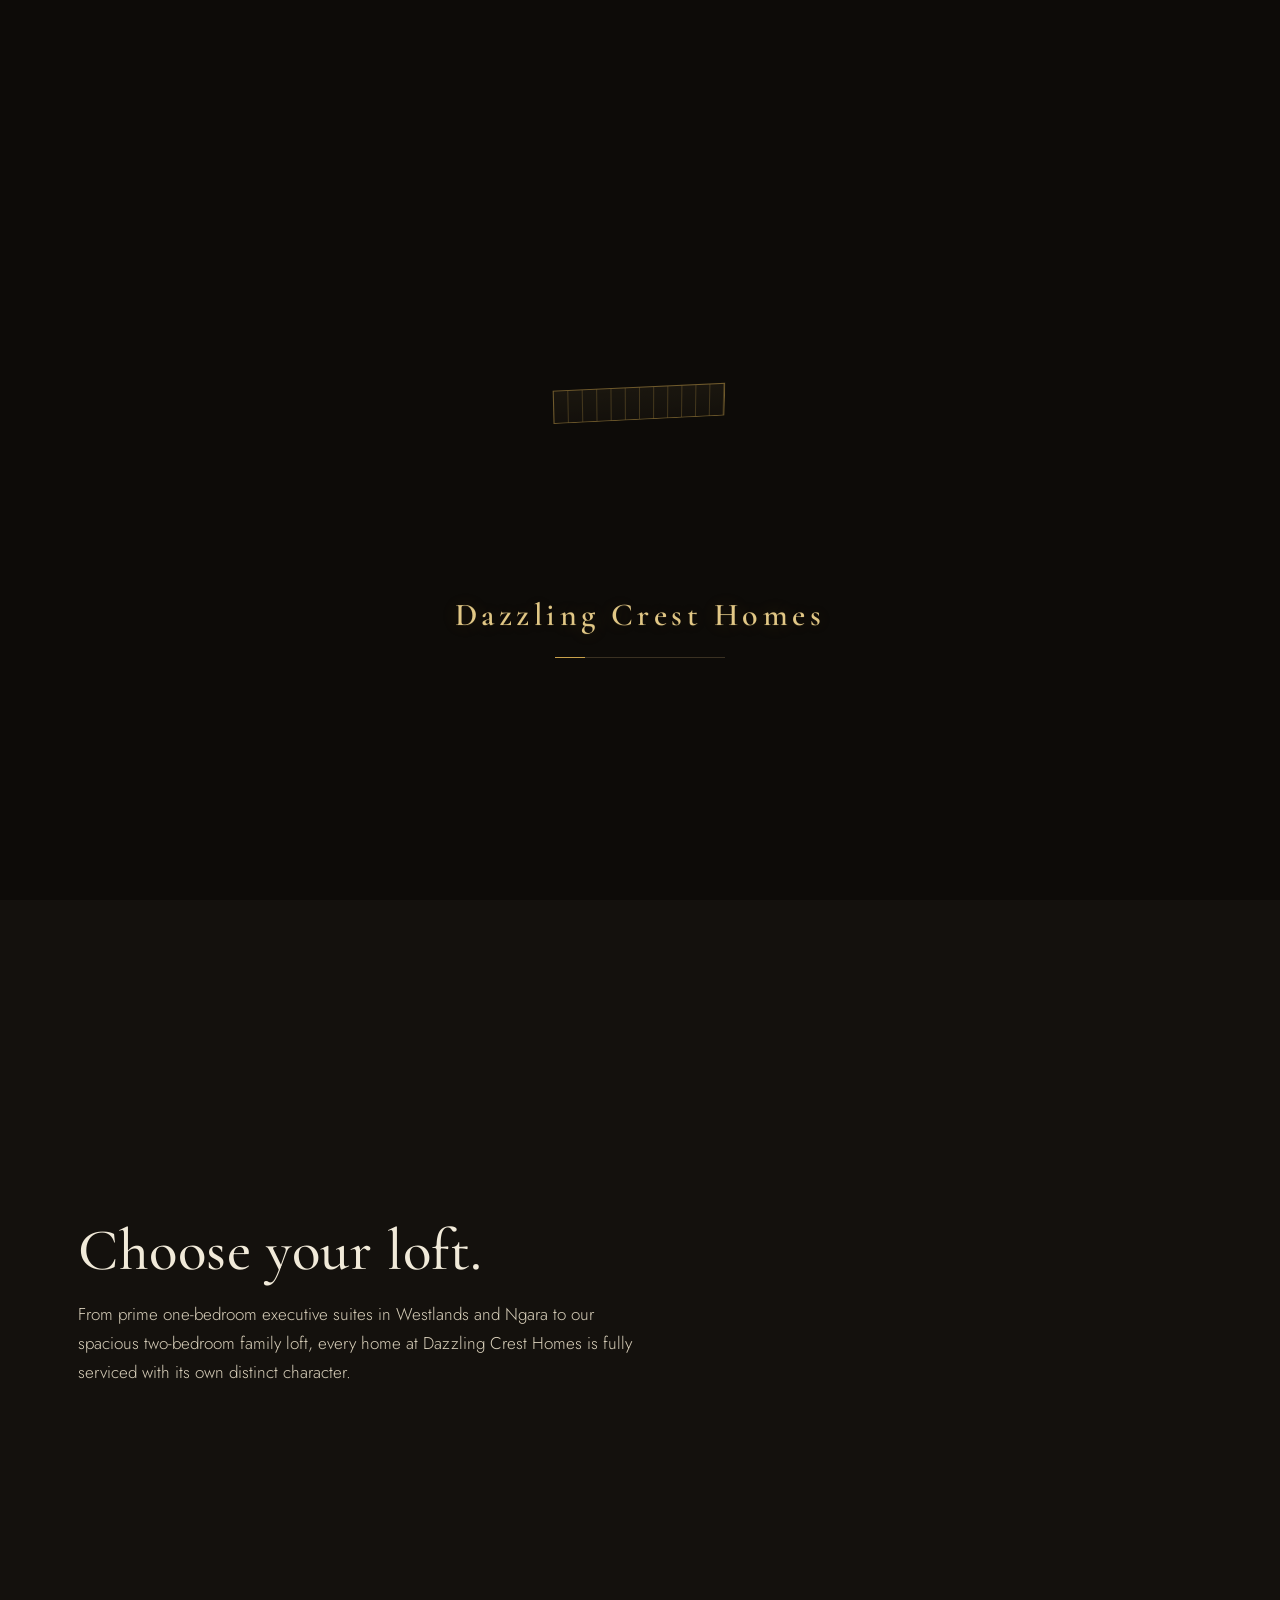
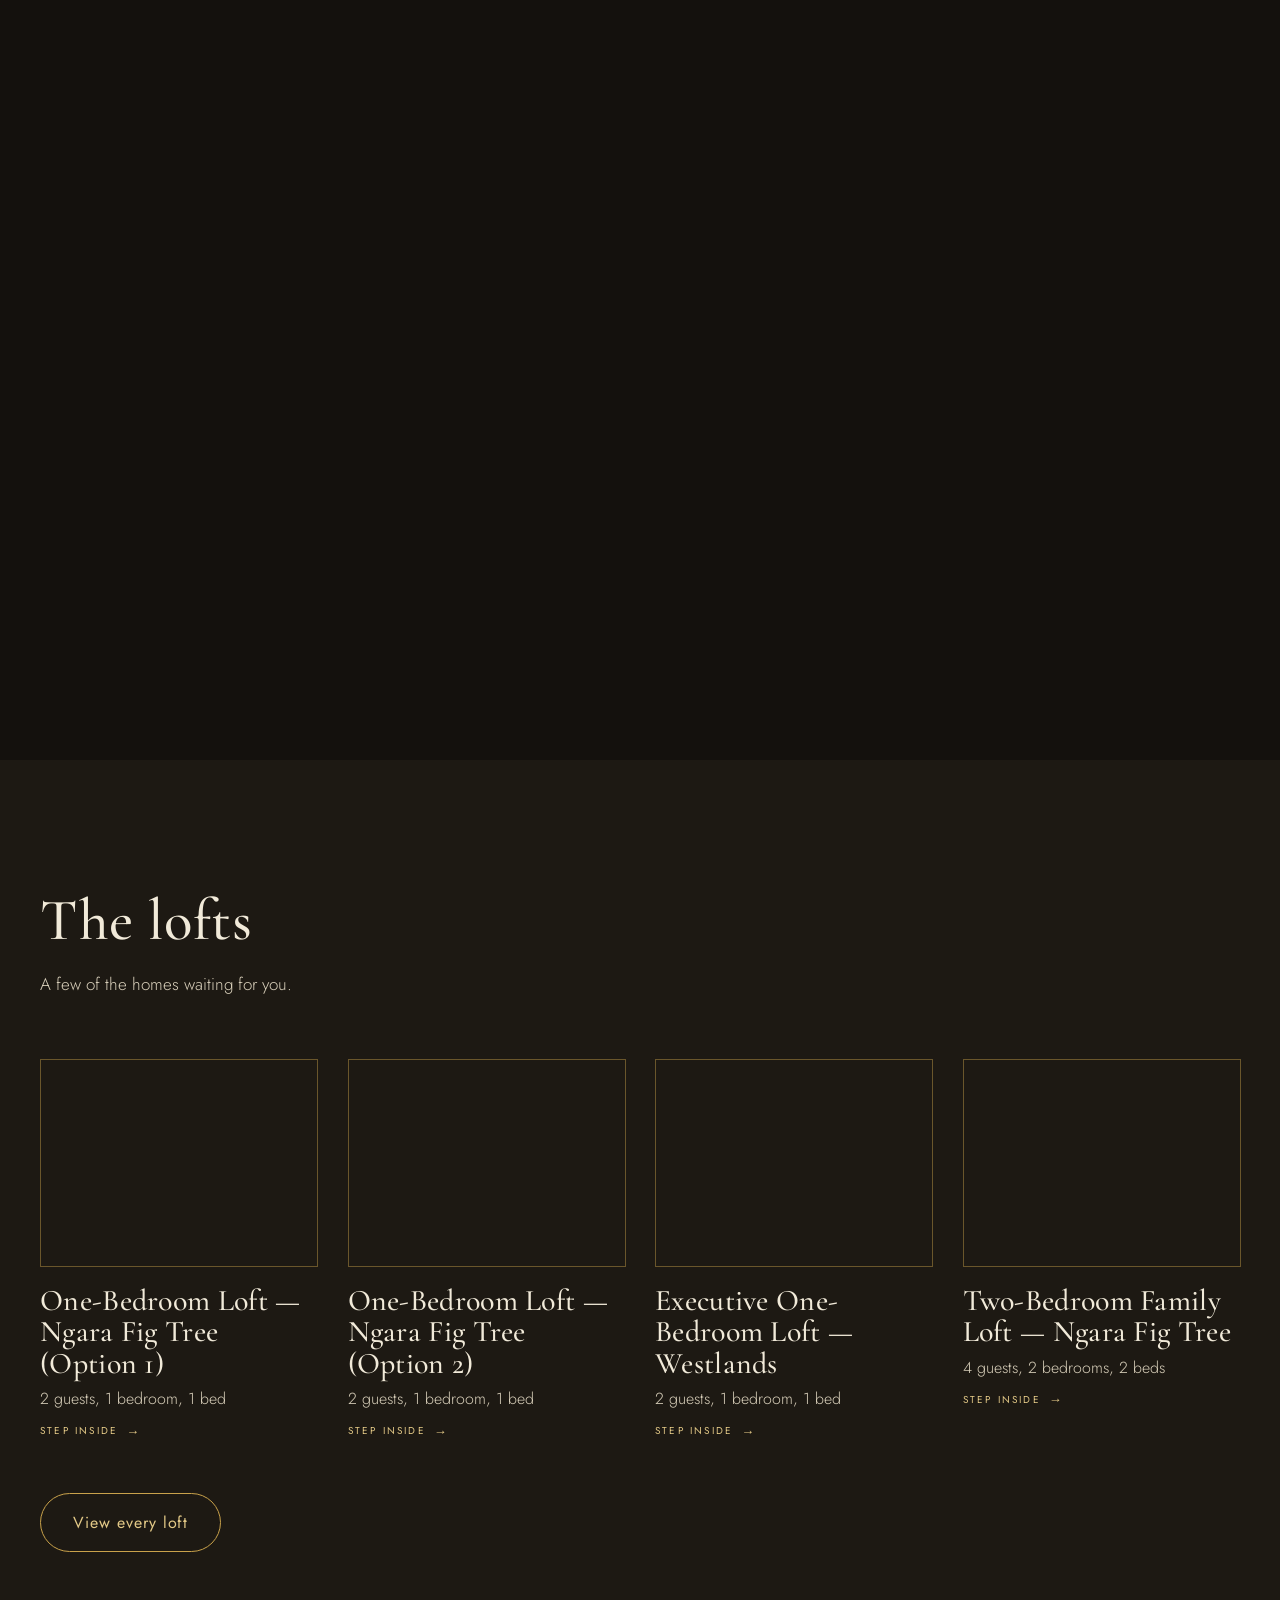
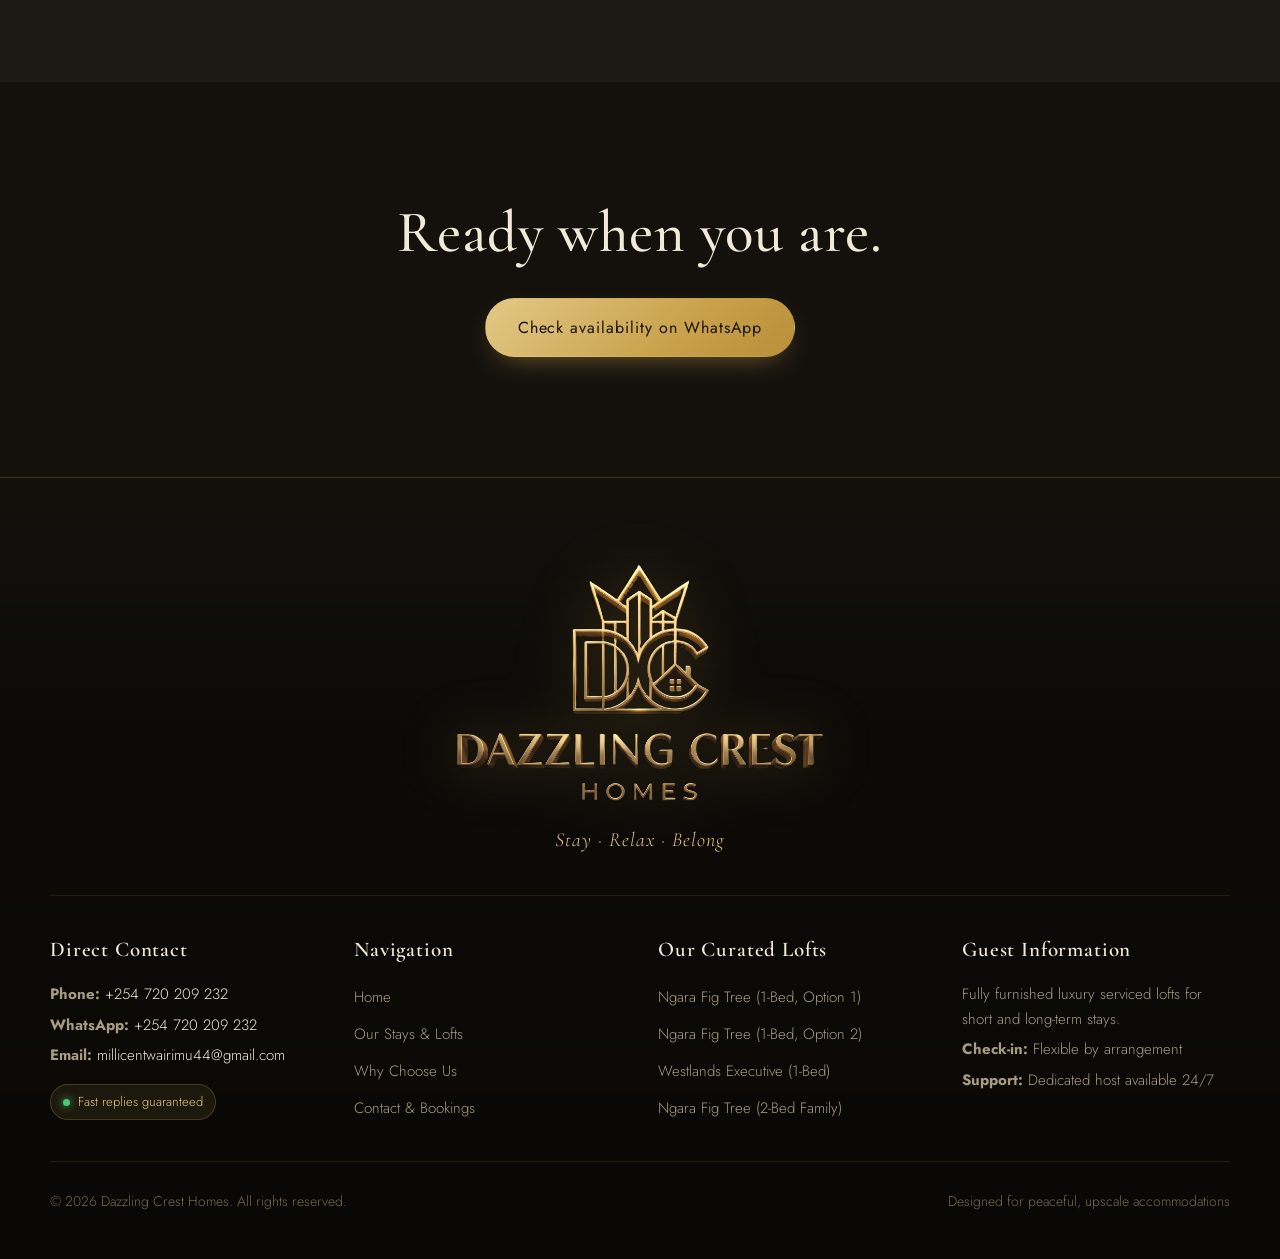
==== index.html @ edb09033 "Adjusting the system with Milly's house pics" ====
<!DOCTYPE html>
<html>

<head>
  <meta charset="UTF-8" />
  <meta http-equiv="refresh" content="0; url=home.html" />
  <title>Dazzling Crest Homes</title>
</head>

<body>
  <p>Redirecting to <a href="home.html">Dazzling Crest Homes</a>…</p>
</body>

</html>
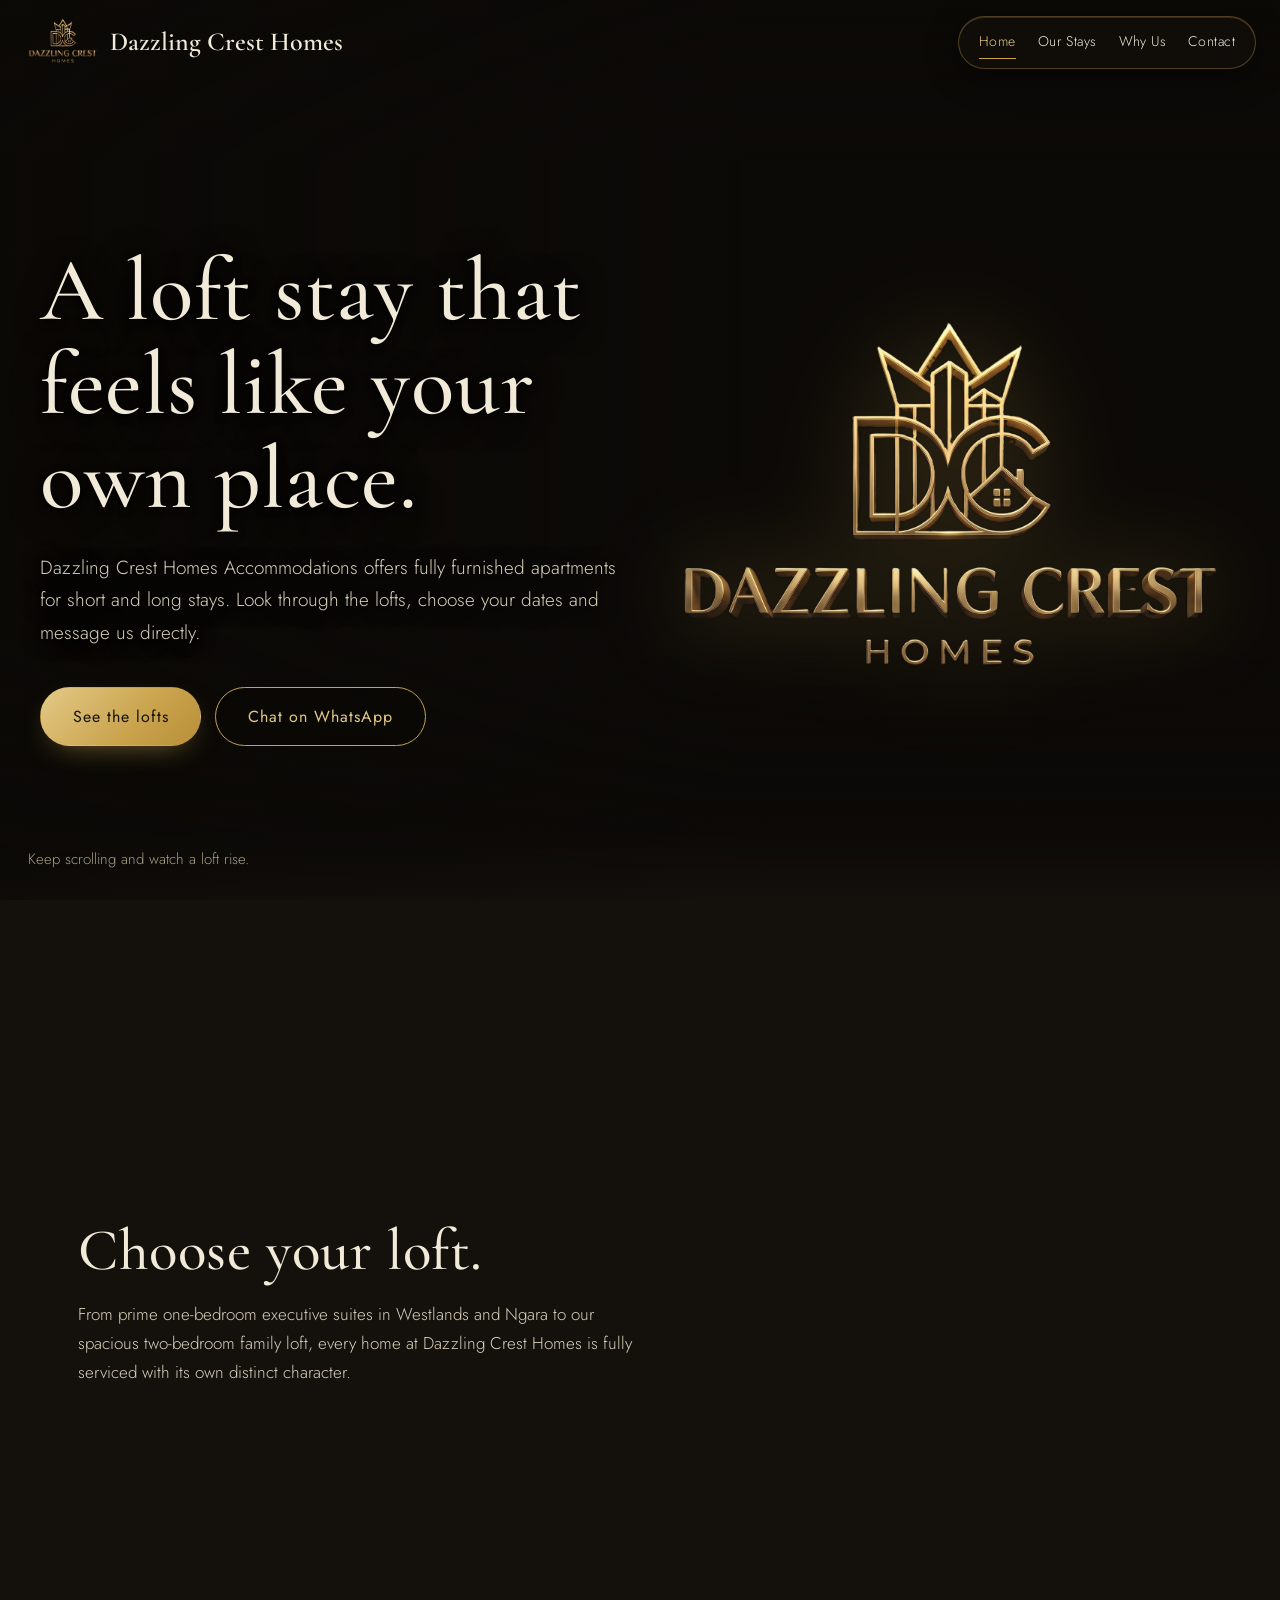
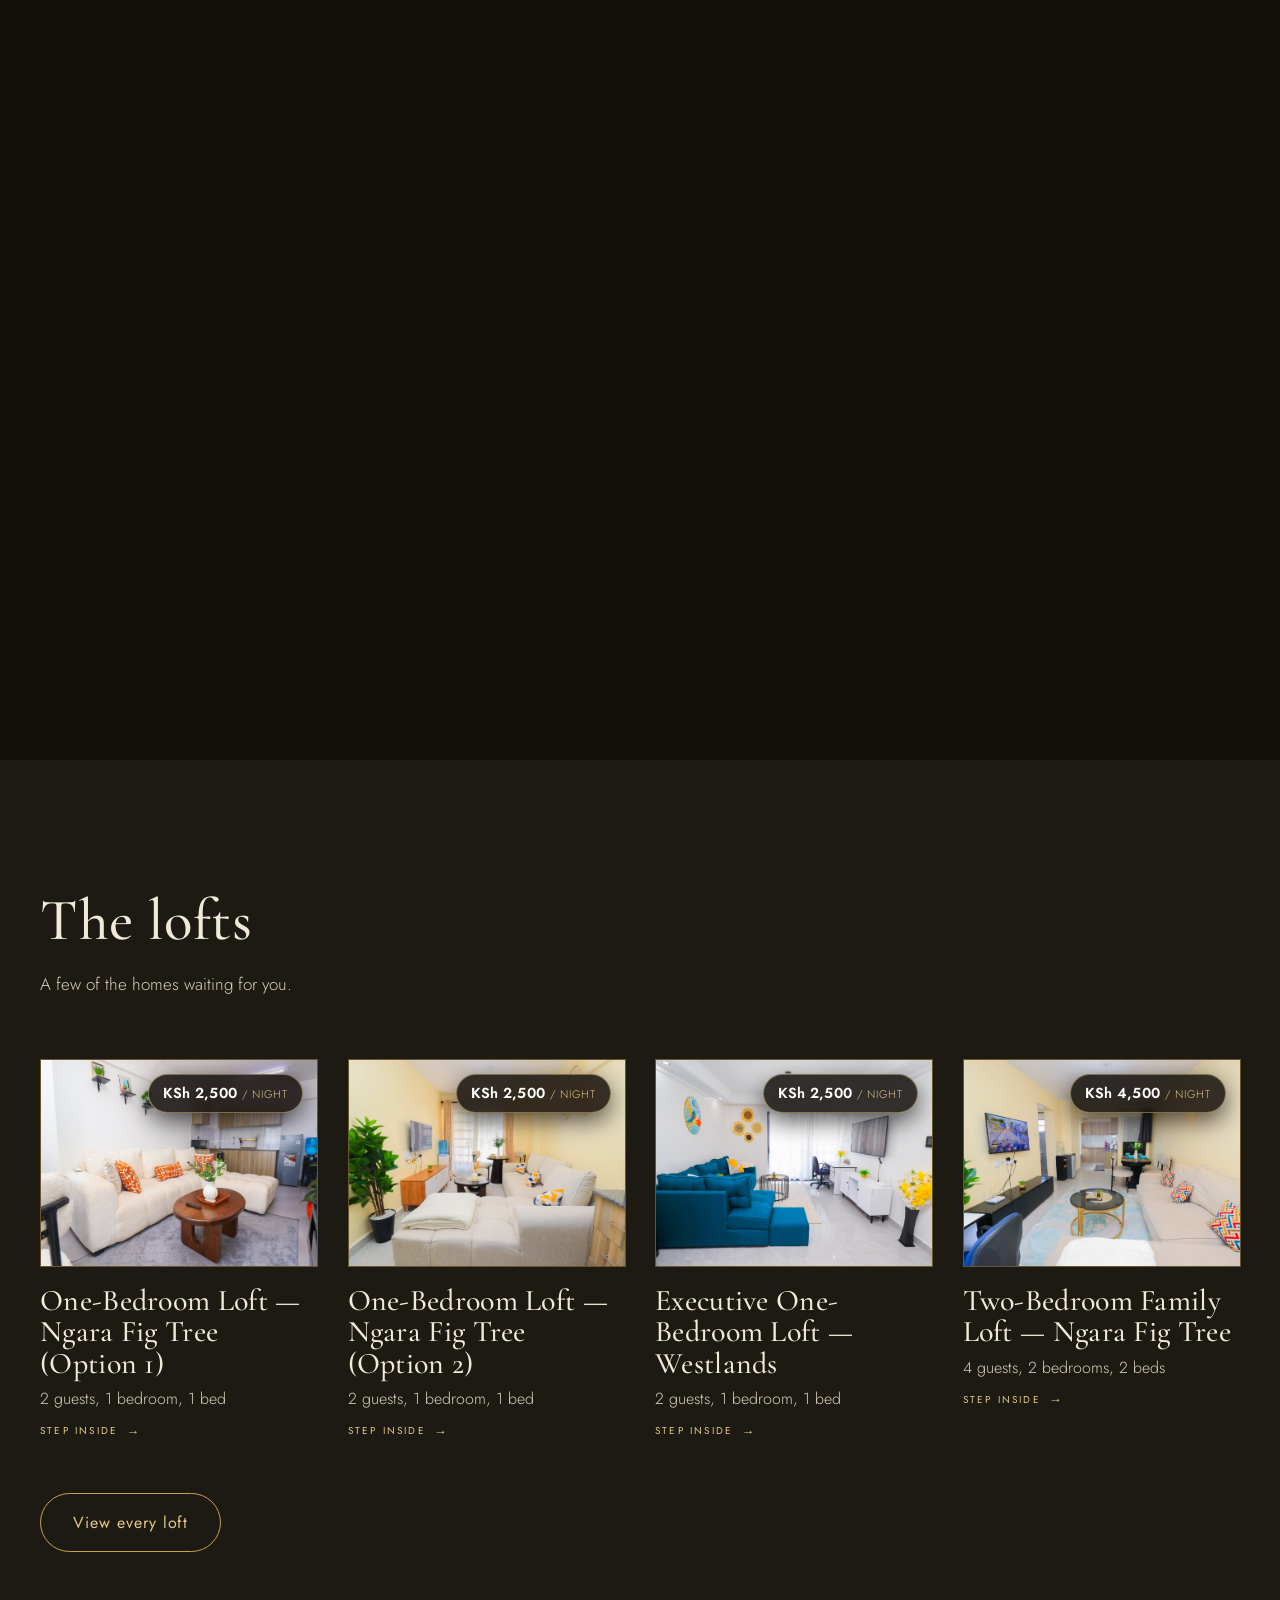
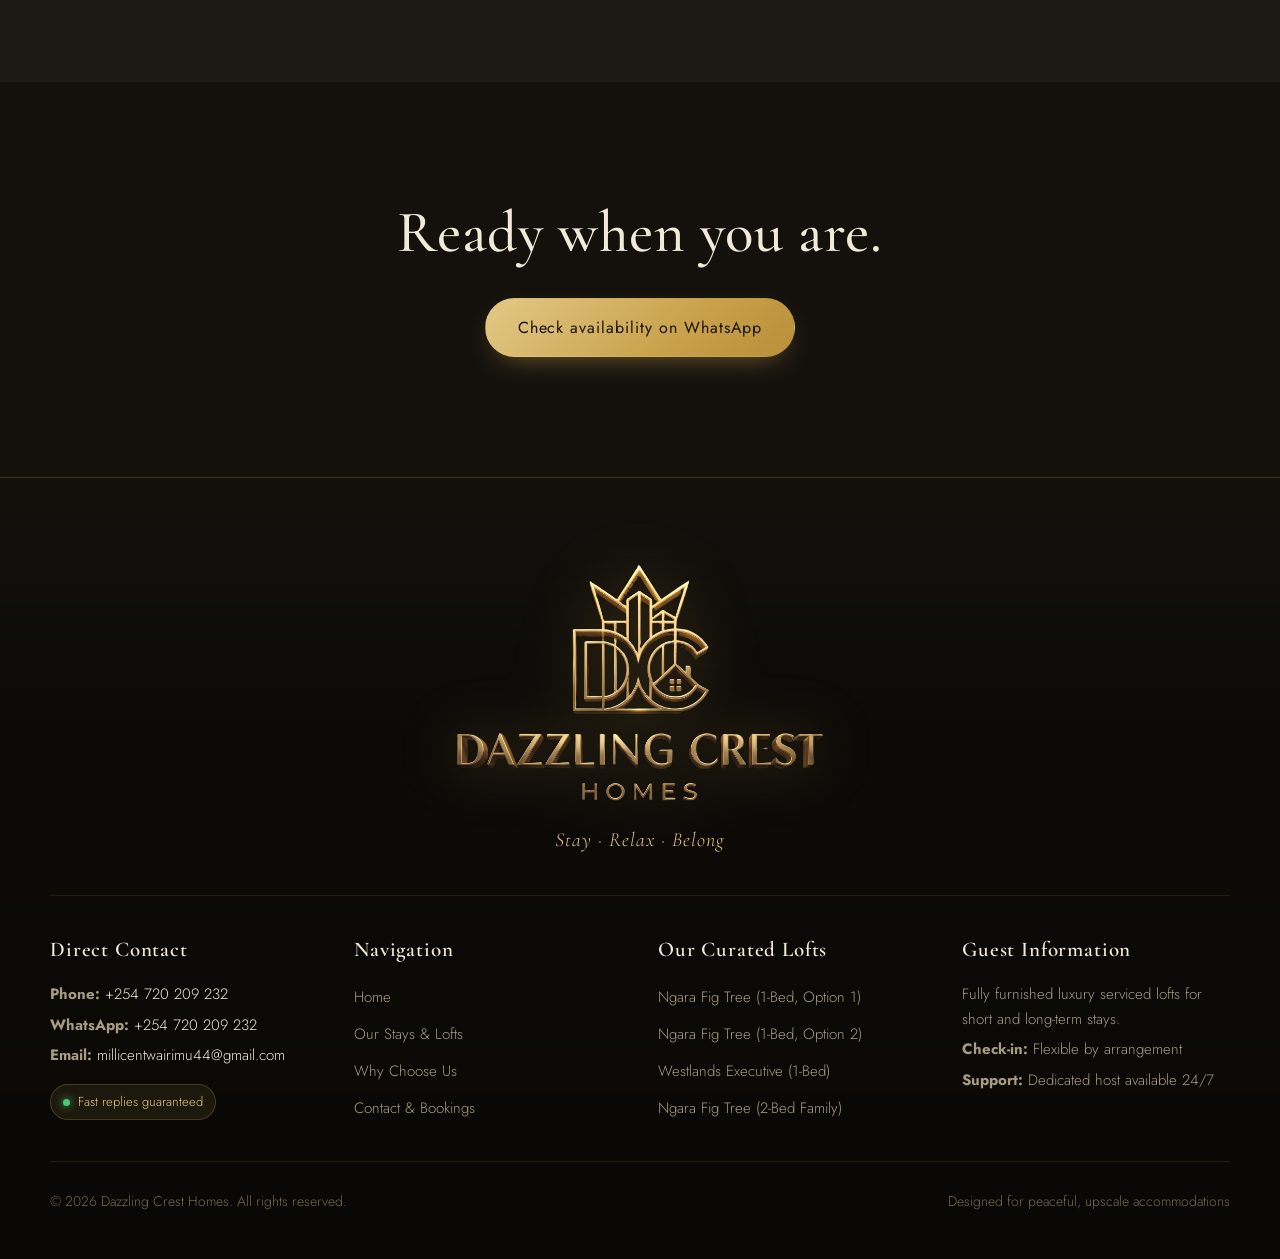
==== commit de69fff9: "Configure nginx to directly serve Dazzling Crest Homes with no-cache headers" ====
--- a/index.html
+++ b/index.html
@@ -1,14 +1,100 @@
 <!DOCTYPE html>
-<html>
+<html lang="en"><head><meta charset="utf-8">
+<meta name="viewport" content="width=device-width, initial-scale=1, viewport-fit=cover">
+<title>Dazzling Crest Homes Accommodations</title>
+<link rel="icon" type="image/x-icon" href="assets/favicon.ico">
+<link rel="apple-touch-icon" href="assets/apple-touch-icon.png">
+<link rel="preload" as="style" href="https://fonts.googleapis.com/css2?family=Cormorant+Garamond:ital,wght@0,500;0,600;1,500&family=Jost:wght@300;400;500&display=swap" onload="this.onload=null;this.rel='stylesheet'"><noscript><link rel="stylesheet" href="https://fonts.googleapis.com/css2?family=Cormorant+Garamond:ital,wght@0,500;0,600;1,500&family=Jost:wght@300;400;500&display=swap"></noscript>
+<link rel="stylesheet" href="css/style.css">
+</head><body data-page="home">
 
-<head>
-  <meta charset="UTF-8" />
-  <meta http-equiv="refresh" content="0; url=home.html" />
-  <title>Dazzling Crest Homes</title>
-</head>
+<div id="ld" class="on" aria-hidden="true"><div class="sc" id="lt"></div><div class="ld-name">Dazzling Crest Homes</div><div class="bar"><i></i></div></div>
 
-<body>
-  <p>Redirecting to <a href="home.html">Dazzling Crest Homes</a>…</p>
-</body>
+<header><a href="home.html" class="brand"><img data-e src="assets/emblem.png" alt="Dazzling Crest Homes logo"><span>Dazzling Crest Homes</span></a>
+<nav><a href="home.html" data-p="home">Home</a><a href="stays.html" data-p="stays">Our Stays</a><a href="why-us.html" data-p="why-us">Why Us</a><a href="contact.html" data-p="contact">Contact</a></nav></header>
 
-</html>+<main>
+<section class="page" id="pg-home">
+ <div class="hero-sec">
+  <div class="hero-video" aria-hidden="true">
+   <video id="bgv" autoplay muted loop playsinline preload="auto" disablepictureinpicture tabindex="-1">
+    <source src="assets/website_landscape_1080p.mp4" type="video/mp4">
+   </video>
+   <span class="hv-veil"></span><span class="hv-grain"></span>
+  </div>
+  <div class="hero wrap">
+   <div><h1>A loft stay that feels like your own place.</h1>
+   <p>Dazzling Crest Homes Accommodations offers fully furnished apartments for short and long stays. Look through the lofts, choose your dates and message us directly.</p>
+   <a class="bt fill" href="stays.html">See the lofts</a><a class="bt" data-wa="Hello Dazzling Crest Homes, I’d like to know more about your apartments." target="_blank" rel="noopener">Chat on WhatsApp</a></div>
+   <div class="emb" data-t><img data-e src="assets/emblem-gold.png" alt="Dazzling Crest Homes emblem"></div>
+   <span class="hint">Keep scrolling and watch a loft rise.</span>
+  </div>
+ </div>
+ <div class="story" id="story"><div class="stick"><div class="caps">
+  <div class="cp on"><h2>Choose your loft.</h2><p>From prime one-bedroom executive suites in Westlands and Ngara to our spacious two-bedroom family loft, every home at Dazzling Crest Homes is fully serviced with its own distinct character.</p></div>
+  <div class="cp"><h2>We get it ready.</h2><p>Fresh linen, a clean kitchen and everything checked before you arrive, so you walk straight in and relax.</p></div>
+  <div class="cp"><h2>You settle in.</h2><p>Need anything during your stay? Message us on WhatsApp and a real person replies.</p></div>
+ </div><div class="sc" id="hs"></div></div></div>
+ <div class="sec alt"><div class="wrap"><div class="head"><h2>The lofts</h2><p>A few of the homes waiting for you.</p></div><div class="trio" id="feat"></div>
+ <p style="margin-top:50px"><a class="bt" href="stays.html">View every loft</a></p></div></div>
+ <div class="band"><h2>Ready when you are.</h2><a class="bt fill" data-wa="Hello Dazzling Crest Homes, I’d like to check availability." target="_blank" rel="noopener">Check availability on WhatsApp</a></div>
+</section>
+
+</main>
+
+<footer>
+  <div class="footer-wrap">
+    <div class="footer-brand">
+      <a href="home.html" aria-label="Dazzling Crest Homes">
+        <img data-w src="assets/wordmark.png" alt="Dazzling Crest Homes Accommodations">
+      </a>
+      <span class="footer-tagline">Stay · Relax · Belong</span>
+    </div>
+
+    <div class="footer-grid">
+      <div class="footer-col">
+        <h4>Direct Contact</h4>
+        <p><strong>Phone:</strong> <a href="tel:+254720209232">+254 720 209 232</a></p>
+        <p><strong>WhatsApp:</strong> <a href="https://wa.me/254720209232" target="_blank" rel="noopener">+254 720 209 232</a></p>
+        <p><strong>Email:</strong> <a href="mailto:millicentwairimu44@gmail.com">millicentwairimu44@gmail.com</a></p>
+        <span class="footer-badge"><i></i> Fast replies guaranteed</span>
+      </div>
+
+      <div class="footer-col">
+        <h4>Navigation</h4>
+        <ul class="footer-links">
+          <li><a href="home.html">Home</a></li>
+          <li><a href="stays.html">Our Stays &amp; Lofts</a></li>
+          <li><a href="why-us.html">Why Choose Us</a></li>
+          <li><a href="contact.html">Contact &amp; Bookings</a></li>
+        </ul>
+      </div>
+
+      <div class="footer-col">
+        <h4>Our Curated Lofts</h4>
+        <ul class="footer-links">
+          <li><a href="loft.html?p=ngara-1">Ngara Fig Tree (1-Bed, Option 1)</a></li>
+          <li><a href="loft.html?p=ngara-2">Ngara Fig Tree (1-Bed, Option 2)</a></li>
+          <li><a href="loft.html?p=westlands">Westlands Executive (1-Bed)</a></li>
+          <li><a href="loft.html?p=ngara-2bed">Ngara Fig Tree (2-Bed Family)</a></li>
+        </ul>
+      </div>
+
+      <div class="footer-col">
+        <h4>Guest Information</h4>
+        <p>Fully furnished luxury serviced lofts for short and long-term stays.</p>
+        <p><strong>Check-in:</strong> Flexible by arrangement</p>
+        <p><strong>Support:</strong> Dedicated host available 24/7</p>
+      </div>
+    </div>
+
+    <div class="footer-bottom">
+      <span>&copy; 2026 Dazzling Crest Homes. All rights reserved.</span>
+      <span>Designed for peaceful, upscale accommodations</span>
+    </div>
+  </div>
+</footer>
+
+<script src="js/script.js"></script>
+</body></html>
+
--- a/css/style.css
+++ b/css/style.css
@@ -0,0 +1,411 @@
+:root{--bg:#14110d;--bg2:#1d1913;--g:#c9a24b;--g2:#e3c987;--iv:#f1ead9;--mu:#a89c82;color-scheme:dark;padding-bottom:env(safe-area-inset-bottom,0px)}
+*{box-sizing:border-box;margin:0}
+html{scroll-behavior:auto}
+body{background:var(--bg);color:var(--iv);font:300 17px/1.7 Jost,system-ui,sans-serif;overflow-x:hidden}
+h1,h2,h3{font-family:'Cormorant Garamond',Georgia,serif;font-weight:500;line-height:1.05;letter-spacing:.01em}
+h1{font-size:clamp(46px,7vw,98px)}h2{font-size:clamp(34px,4.6vw,60px)}h3{font-size:30px}
+a{color:inherit;text-decoration:none}
+p{max-width:56ch;color:#d8cfba}
+.page[hidden]{display:none}
+.wrap{max-width:1440px;margin:0 auto;padding:0 40px}
+@media(min-width:1440px){.wrap{max-width:1680px;padding:0 60px}}
+@media(min-width:1920px){.wrap{max-width:1880px;padding:0 80px}}
+.bt{display:inline-flex;align-items:center;justify-content:center;gap:10px;padding:15px 32px;border:1px solid var(--g);border-radius:999px;color:var(--g2);font-weight:400;letter-spacing:.06em;transition:background .3s,color .3s,border-color .3s,transform .3s,box-shadow .3s;cursor:pointer;background:none;font-family:inherit;font-size:16px;position:relative;isolation:isolate}
+.bt:hover,.bt.fill{background:var(--g);color:#17130c}.bt.fill{background:linear-gradient(135deg,var(--g2),var(--g) 62%,#b98f3a);border-color:transparent;box-shadow:0 10px 30px -14px rgba(201,162,75,.7)}
+.bt:hover{transform:translateY(-2px);box-shadow:0 16px 38px -16px rgba(201,162,75,.6)}.bt.fill:hover{background:linear-gradient(135deg,#f0dfb5,var(--g2) 62%,var(--g))}.bt:active{transform:translateY(0)}
+:focus-visible{outline:2px solid var(--g2);outline-offset:3px}
+/* nav */
+header{position:absolute;top:0;left:0;right:0;z-index:40;display:flex;justify-content:space-between;align-items:center;padding:calc(18px + env(safe-area-inset-top,0px)) 28px 18px;background:transparent;pointer-events:none}
+.brand{display:flex;align-items:center;gap:12px;font:600 26px 'Cormorant Garamond',serif;pointer-events:auto}
+.brand img{height:46px}
+nav{position:fixed;top:calc(16px + env(safe-area-inset-top,0px));right:24px;z-index:60;display:flex;align-items:center;gap:22px;padding:9px 20px;border-radius:30px;background:rgba(18,15,11,.78);border:1px solid rgba(201,162,75,.35);backdrop-filter:blur(14px);-webkit-backdrop-filter:blur(14px);box-shadow:0 8px 32px rgba(0,0,0,.45), inset 0 1px 0 rgba(201,162,75,.2);pointer-events:auto}
+nav a{padding:4px 0;font-size:14px;letter-spacing:.03em;border-bottom:1px solid transparent;transition:border-color .3s,color .3s}
+nav a:hover,nav a.ac{border-color:var(--g);color:var(--g2)}
+/* loader */
+#ld{position:fixed;inset:0;z-index:99;background:#0d0b08;display:flex;flex-direction:column;align-items:center;justify-content:center;gap:26px;opacity:0;visibility:hidden;transition:opacity .45s,visibility .45s}
+#ld.on{opacity:1;visibility:visible}
+#ld .sc{height:330px;width:300px}
+#ld .tw{animation:sp 3.4s linear infinite}
+#ld.on .fl{animation:drop .6s cubic-bezier(.2,.8,.2,1) both;animation-delay:calc(var(--i)*.11s)}
+#ld img{width:210px}
+#ld .ld-name{font-family:'Cormorant Garamond',Georgia,serif;font-weight:600;font-size:clamp(22px,3.6vw,32px);letter-spacing:.14em;color:var(--g2);text-align:center;line-height:1;text-shadow:0 0 22px rgba(201,162,75,.28);opacity:0;animation:ldName .9s cubic-bezier(.2,.8,.2,1) .15s forwards}
+@keyframes ldName{from{opacity:0;transform:translateY(8px)}to{opacity:1;transform:none}}
+.bar{width:170px;height:1px;background:#3a3122;overflow:hidden}
+.bar i{display:block;height:100%;background:var(--g);transform-origin:left;transform:scaleX(0);transition:transform .14s linear}
+@keyframes sp{from{transform:rotateX(-18deg) rotateY(0)}to{transform:rotateX(-18deg) rotateY(360deg)}}
+@keyframes drop{from{opacity:0;transform:translateY(calc(var(--y) - 130px))}}
+/* 3d tower */
+.sc{perspective:1100px;display:grid;place-items:center}
+.tw{position:relative;width:0;height:0;margin-top:140px;transform-style:preserve-3d;transform:rotateX(-18deg) rotateY(30deg)}
+.fl{position:absolute;left:0;top:0;transform-style:preserve-3d;transform:translateY(var(--y))}
+.f{position:absolute;left:50%;top:50%;border:1px solid var(--g);backface-visibility:hidden;background:repeating-linear-gradient(90deg,transparent 0 13px,rgba(201,162,75,.5) 13px 14px),linear-gradient(#241e14,#17130d)}
+.f.top{background:#7a6428}
+/* hero */
+.hero{min-height:100vh;display:grid;grid-template-columns:1fr 1fr;align-items:center;gap:40px;padding-top:90px;position:relative;z-index:1}
+.hero p{margin:26px 0 38px;font-size:19px}
+.hero .bt+.bt{margin-left:14px}
+.emb{justify-self:center;width:min(620px,95%);max-width:640px;filter:drop-shadow(0 0 45px rgba(201,162,75,.35))}
+.emb img{width:100%;height:auto;display:block;animation:fl 6s ease-in-out infinite}
+@keyframes fl{50%{transform:translateY(-14px)}}
+.hint{position:absolute;bottom:28px;left:28px;color:var(--mu);font-size:15px}
+/* story */
+.story{height:340vh;position:relative}
+.stick{position:sticky;top:0;height:100vh;display:grid;grid-template-columns:1fr 1fr;align-items:center;max-width:1180px;margin:auto;padding:0 28px}
+.caps{position:relative;height:260px}
+.cp{position:absolute;inset:0;opacity:0;transform:translateY(24px);transition:opacity .6s,transform .6s}
+.cp.on{opacity:1;transform:none}
+.cp h2{margin-bottom:18px}
+.story .sc{height:100vh;transform:scale(1.55)}
+/* sections */
+.sec{padding:130px 0}.alt{background:var(--bg2)}
+.head{margin-bottom:60px}.head p{margin-top:18px}
+.trio{display:grid;grid-template-columns:repeat(auto-fit,minmax(260px,1fr));gap:30px}
+.card{display:block}.card .art{margin-bottom:18px}.card p{font-size:16px;margin-top:6px}
+.card-cta{display:inline-flex;align-items:center;gap:8px;margin-top:12px;font:400 10px/1 Jost,sans-serif;letter-spacing:.22em;text-transform:uppercase;color:var(--g2)}
+.card-cta::after{content:"→";font-size:13px;transition:transform .3s}
+.card:hover .card-cta::after{transform:translateX(5px)}
+.art{position:relative;aspect-ratio:4/3;overflow:hidden;border:1px solid rgba(201,162,75,.45);transition:transform .2s;will-change:transform}
+.art svg,.art img{width:100%;height:100%;object-fit:cover;display:block}
+.art-price-badge{position:absolute;top:14px;right:14px;z-index:3;display:inline-flex;align-items:baseline;gap:5px;padding:6px 14px;border-radius:999px;background:rgba(18,14,10,.84);border:1px solid rgba(227,201,135,.45);backdrop-filter:blur(8px);-webkit-backdrop-filter:blur(8px);box-shadow:0 8px 24px rgba(0,0,0,.65);pointer-events:none}
+.art-price-badge .amount{font-family:'Jost',sans-serif;font-weight:600;font-size:14.5px;color:#fff;letter-spacing:.02em}
+.art-price-badge .period{font-family:'Jost',sans-serif;font-size:11px;color:var(--g2);text-transform:uppercase;letter-spacing:.08em}
+.stay-price-row{display:flex;align-items:center;gap:12px;margin:12px 0 18px}
+.stay-price-row .price-badge-lg{display:inline-flex;align-items:baseline;gap:6px;padding:7px 18px;border-radius:999px;background:linear-gradient(135deg,rgba(201,162,75,.18),rgba(227,201,135,.06));border:1px solid rgba(201,162,75,.42);box-shadow:0 4px 18px rgba(0,0,0,.35)}
+.stay-price-row .price-badge-lg .amount{font-family:'Cormorant Garamond',serif;font-size:26px;font-weight:600;color:var(--g2);line-height:1}
+.stay-price-row .price-badge-lg .period{font-size:13.5px;color:#cfc3aa;letter-spacing:.04em}
+.tour-facts .tour-price-fact{border-color:rgba(227,201,135,.55);background:rgba(201,162,75,.16);color:var(--g2)}
+.tour-facts .tour-price-fact b{color:#fff;font-size:14.5px}
+.row{display:grid;grid-template-columns:1.15fr 1fr;gap:70px;align-items:center;margin-bottom:120px}
+.row:nth-child(even) .art{order:2}
+.row h2{margin-bottom:16px}
+.row ul{list-style:none;display:flex;flex-wrap:wrap;margin:24px 0 32px;padding:0}
+.row li{padding:0 18px;border-left:1px solid var(--g);color:var(--g2)}.row li:first-child{padding-left:0;border:0}
+.row-actions{display:flex;flex-wrap:wrap;gap:12px;align-items:center}
+.row-note{display:block;margin-top:18px;max-width:46ch;color:var(--mu);font-size:14px;line-height:1.6}
+.art-link{display:block}
+.row .art img{transition:transform .7s cubic-bezier(.2,.8,.2,1)}
+.art-link:hover img{transform:scale(1.035)}
+.rv .art{clip-path:inset(0 0 100% 0);transition:clip-path 1s cubic-bezier(.7,0,.2,1),transform .2s}
+.rv.sh .art{clip-path:inset(0)}
+.rv .tx{opacity:0;transition:opacity .8s .4s}.rv.sh .tx{opacity:1}
+.pg{padding-top:170px}
+.reasons div{display:grid;grid-template-columns:1fr 1.2fr;gap:50px;padding:42px 0;border-top:1px solid rgba(201,162,75,.35)}
+.steps{display:grid;grid-template-columns:repeat(4,1fr);gap:30px;margin-top:50px}
+.steps b{font:500 54px 'Cormorant Garamond',serif;color:var(--g)}
+.steps h3{font-size:26px;margin:4px 0 8px}.steps p{font-size:16px}
+.cgrid{display:grid;grid-template-columns:1fr 1fr;gap:80px}
+.num{font:500 clamp(30px,4vw,46px) 'Cormorant Garamond',serif;color:var(--g2);margin:26px 0 30px;display:block}
+label{display:block;margin-bottom:22px;color:var(--mu);font-size:15px}
+input,select,textarea{display:block;width:100%;margin-top:6px;background:transparent;border:0;border-bottom:1px solid #5b4d2e;color:var(--iv);font:300 17px Jost,sans-serif;padding:9px 0;border-radius:0}
+select option{background:#1d1913}
+input:focus,select:focus,textarea:focus{outline:0;border-color:var(--g2)}
+.two{display:grid;grid-template-columns:1fr 1fr;gap:24px}
+footer{padding:80px 28px 45px;background:linear-gradient(180deg, rgba(20,17,13,0) 0%, rgba(12,10,8,0.85) 30%, #0a0806 100%);border-top:1px solid rgba(201,162,75,.25);position:relative;z-index:1}
+.footer-wrap{max-width:1180px;margin:0 auto;display:flex;flex-direction:column;align-items:center}
+.footer-brand{display:flex;flex-direction:column;align-items:center;margin-bottom:38px;text-align:center}
+.footer-brand img{width:min(380px, 88vw);height:auto;display:block;filter:drop-shadow(0 0 28px rgba(201,162,75,.28));transition:transform .3s ease}
+.footer-brand img:hover{transform:scale(1.03)}
+.footer-tagline{margin-top:14px;font-family:'Cormorant Garamond',serif;font-style:italic;font-size:20px;color:var(--g2);letter-spacing:.05em}
+
+.footer-grid{width:100%;display:grid;grid-template-columns:repeat(auto-fit, minmax(230px, 1fr));gap:36px;padding:36px 0 32px;border-top:1px solid rgba(201,162,75,.12);border-bottom:1px solid rgba(201,162,75,.12);text-align:left}
+.footer-col h4{font-family:'Cormorant Garamond',serif;font-size:21px;font-weight:600;color:var(--iv);margin-bottom:14px;letter-spacing:.04em}
+.footer-col p{color:var(--mu);font-size:15px;line-height:1.65;margin:6px 0}
+.footer-col a{color:var(--iv);text-decoration:none;transition:color .25s ease;display:inline-block}
+.footer-col a:hover{color:var(--g2)}
+.footer-links{list-style:none;padding:0;margin:0}
+.footer-links li{margin:8px 0}
+.footer-links a{color:var(--mu);font-size:15px;transition:color .25s, transform .2s}
+.footer-links a:hover{color:var(--g2);transform:translateX(3px)}
+.footer-badge{display:inline-flex;align-items:center;gap:8px;padding:6px 12px;border-radius:20px;background:rgba(201,162,75,.1);border:1px solid rgba(201,162,75,.25);color:var(--g2);font-size:13px;margin-top:10px}
+.footer-badge i{width:7px;height:7px;border-radius:50%;background:#48c774;display:inline-block;box-shadow:0 0 8px #48c774}
+
+.footer-bottom{width:100%;display:flex;justify-content:space-between;align-items:center;flex-wrap:wrap;gap:16px;padding-top:28px;color:#786952;font-size:14px}
+.footer-bottom a{color:#a89675;text-decoration:none}
+.footer-bottom a:hover{color:var(--g2)}
+
+@media(max-width:760px){
+ .footer-grid{grid-template-columns:1fr;gap:28px;text-align:center}
+ .footer-links a:hover{transform:none}
+ .footer-bottom{flex-direction:column;text-align:center}
+}
+.band{text-align:center;padding:120px 28px}.band h2{margin-bottom:34px}
+@media(max-width:860px){
+ header{padding-left:16px;padding-right:16px}.brand span{display:none}
+ nav{top:12px;right:12px;padding:7px 14px;gap:14px;font-size:13px}
+ .hero,.row,.cgrid,.reasons div{grid-template-columns:1fr;gap:34px}.hero{padding-top:110px}.emb{order:-1;width:min(440px,85%)}
+ .trio,.steps{grid-template-columns:1fr}.row:nth-child(even) .art{order:0}.sec{padding:90px 0}
+ .stick{grid-template-columns:1fr;grid-template-rows:55% 45%}.story .sc{height:100%;transform:scale(1)}.stick>.caps{order:2;height:100%;align-self:start}.cp{inset:0}
+ .two{grid-template-columns:1fr}.hint{display:none}
+}
+/* Motion note: the site used to shrink every animation to .01s for
+   "prefers-reduced-motion", which is what made it look like it was
+   glitching. Nothing is accelerated now — every effect runs at the
+   speed written below, and the decorative loops are all slow. */
+
+/* ============================================================
+   MOTION — restored one effect at a time, tuned for smoothness.
+   JS-driven effects live in js/script.js.
+   ============================================================ */
+/* loader: the tower turns slowly, the floors drop in, and the gold line is
+   driven by real page-load progress in js/script.js */
+#ld .tw{animation:sp 3.4s linear infinite}
+#ld.on .fl{animation:drop .6s cubic-bezier(.2,.8,.2,1) both;animation-delay:calc(var(--i)*.11s)}
+/* hero emblem — slow, shallow float */
+.emb img{animation:fl 8s ease-in-out infinite}
+/* the story tower is scroll-driven again: the long stage gives it room to rise */
+.story{height:340vh;overflow-x:clip}
+.story .sc{will-change:transform}
+.story .fl{will-change:opacity,transform}
+/* classy image reveal: the frame wipes open while the picture settles */
+.rv .art{clip-path:inset(0 0 100% 0);transition:clip-path 1.1s cubic-bezier(.65,0,.2,1),transform .35s}
+.rv.sh .art{clip-path:inset(0)}
+.rv .art svg,.rv .art img{transform:scale(1.08);transition:transform 1.5s cubic-bezier(.2,.8,.2,1)}
+.rv.sh .art svg,.rv.sh .art img{transform:scale(1)}
+@media(min-width:861px) and (max-height:780px){.hero{padding-bottom:70px}.hero h1{font-size:clamp(46px,min(7vw,13vh),98px)}}
+
+/* ============================================================
+   HOME — background film
+   ============================================================ */
+.hero-sec{position:relative;min-height:100vh;overflow:hidden;isolation:isolate}
+.hero-video{position:absolute;inset:0;z-index:0;overflow:hidden;background:#0c0a07}
+.hero-video video{width:100%;height:100%;object-fit:cover;object-position:center center;display:block;opacity:1;transform:translateZ(0);-webkit-backface-visibility:hidden;backface-visibility:hidden;filter:contrast(1.12) brightness(1.05) saturate(1.08);image-rendering:-webkit-optimize-contrast;image-rendering:crisp-edges}
+.hv-veil{position:absolute;inset:0;background:linear-gradient(90deg,rgba(11,9,6,.68) 0%,rgba(11,9,6,.32) 34%,transparent 58%),linear-gradient(180deg,rgba(11,9,6,.4) 0%,transparent 18%,transparent 70%,rgba(11,9,6,.68) 92%,var(--bg) 100%);pointer-events:none}
+.hv-grain{display:none}
+.hero h1{text-shadow:0 4px 32px rgba(0,0,0,.85),0 2px 8px rgba(0,0,0,.9)}
+.hero p{text-shadow:0 2px 22px rgba(0,0,0,.9),0 1px 4px rgba(0,0,0,.85)}
+.hero .bt:not(.fill){background:rgba(10,8,6,.32);backdrop-filter:blur(6px)}
+
+/* ============================================================
+   CONTACT — light field that follows the pointer
+   ============================================================ */
+main{position:relative;z-index:1}
+footer{position:relative;z-index:1}
+.mfield{position:fixed;inset:0;z-index:0;pointer-events:none;overflow:hidden;--mx:50vw;--my:46vh;--rx:50vw;--ry:46vh}
+.mf-aurora{position:absolute;border-radius:50%;opacity:.55;will-change:transform}
+.mf-aurora.a1{width:62vw;height:62vw;left:-14vw;top:-24vw;background:radial-gradient(circle,rgba(201,162,75,.20) 0%,rgba(201,162,75,.10) 34%,rgba(201,162,75,.03) 56%,transparent 72%);animation:driftA 26s ease-in-out infinite alternate}
+.mf-aurora.a2{width:52vw;height:52vw;right:-16vw;bottom:-20vw;background:radial-gradient(circle,rgba(126,91,38,.26) 0%,rgba(126,91,38,.13) 34%,rgba(126,91,38,.04) 58%,transparent 74%);animation:driftB 34s ease-in-out infinite alternate}
+.mf-grid{position:absolute;inset:0;background-image:radial-gradient(rgba(227,201,135,.55) 1px,transparent 1.35px);background-size:34px 34px;opacity:.16}
+.mf-glow{position:absolute;left:0;top:0;width:900px;height:900px;margin:-450px 0 0 -450px;border-radius:50%;background:radial-gradient(circle,rgba(240,223,181,.30) 0%,rgba(201,162,75,.15) 26%,rgba(201,162,75,.04) 52%,transparent 70%);transform:translate3d(50vw,46vh,0);will-change:transform;pointer-events:none}
+.mf-ring{position:fixed;left:0;top:0;z-index:3;width:132px;height:132px;margin:-66px 0 0 -66px;border-radius:50%;border:1px solid rgba(227,201,135,.42);box-shadow:0 0 36px rgba(201,162,75,.16),inset 0 0 26px rgba(201,162,75,.07);opacity:0;transition:opacity .45s ease;transform:translate3d(50vw,46vh,0);will-change:transform;pointer-events:none}
+.mf-ring::after{content:"";position:absolute;left:50%;top:50%;width:5px;height:5px;margin:-2.5px 0 0 -2.5px;border-radius:50%;background:rgba(227,201,135,.8);box-shadow:0 0 12px 2px rgba(201,162,75,.35)}
+body.has-pointer .mf-ring{opacity:1}
+@keyframes driftA{to{transform:translate3d(8vw,5vh,0) scale(1.12)}}
+@keyframes driftB{to{transform:translate3d(-7vw,-4vh,0) scale(1.08)}}
+.pg-contact{overflow:hidden}
+.pg-contact h1 em{font-style:italic;color:var(--g2)}
+@supports(-webkit-background-clip:text){
+ .pg-contact h1 em{background:linear-gradient(115deg,#f7e9c6,#e3c987 38%,#b98f3a 64%,#f0dfb5);-webkit-background-clip:text;background-clip:text;-webkit-text-fill-color:transparent;color:transparent}
+}
+.live{display:inline-flex;align-items:center;gap:9px;margin-top:24px;color:var(--mu);font-size:13px;letter-spacing:.06em}
+.live i{width:6px;height:6px;border-radius:50%;background:#9ec98f;box-shadow:0 0 12px rgba(158,201,143,.6);animation:livedot 2.6s ease-in-out infinite}
+@keyframes livedot{50%{opacity:.35;transform:scale(.75)}}
+#f{padding:38px 36px 32px;border:1px solid rgba(201,162,75,.24);border-radius:26px;background:linear-gradient(165deg,rgba(255,255,255,.05),rgba(255,255,255,.012) 55%,rgba(201,162,75,.035));backdrop-filter:blur(10px);box-shadow:0 40px 100px -50px #000}
+.form-note{display:block;margin-top:14px;color:var(--mu);font-size:13px;letter-spacing:.02em}
+
+/* ============================================================
+   WHY US — premium page
+   ============================================================ */
+#pg-why-us{padding-top:150px;overflow:hidden}
+.eyebrow{display:inline-flex;align-items:center;gap:10px;font:400 11px/1 Jost,sans-serif;letter-spacing:.24em;text-transform:uppercase;color:var(--g2);margin-bottom:20px}
+.eyebrow::before{content:"";width:30px;height:1px;background:linear-gradient(90deg,transparent,var(--g))}
+.why-hero{display:grid;grid-template-columns:1.08fr .92fr;gap:46px;align-items:center;padding-bottom:86px}
+.why-hero h1{font-size:clamp(50px,6.5vw,100px);line-height:.98;letter-spacing:-.015em;margin:2px 0 26px}
+.why-hero h1 em{font-style:italic;color:var(--g2)}
+@supports(-webkit-background-clip:text){
+ .why-hero h1 em{background:linear-gradient(115deg,#f7e9c6,#e3c987 38%,#b98f3a 64%,#f0dfb5);-webkit-background-clip:text;background-clip:text;-webkit-text-fill-color:transparent;color:transparent}
+}
+.why .lede{font-size:19px;line-height:1.75;max-width:52ch}
+.chips{display:flex;flex-wrap:wrap;gap:9px;margin:28px 0 34px}
+.chip{display:inline-flex;align-items:center;gap:7px;padding:8px 14px;border:1px solid rgba(201,162,75,.3);border-radius:999px;background:rgba(255,255,255,.025);font-size:13px;letter-spacing:.03em;color:#cfc3aa}
+.chip b{color:var(--g2);font-weight:500}
+.why .bt+.bt{margin-left:10px}
+.orbit{position:relative;width:min(100%,520px);aspect-ratio:1;justify-self:center;display:grid;place-items:center}
+.orbit-ring{position:absolute;border-radius:50%;border:1px solid rgba(201,162,75,.3);pointer-events:none;will-change:transform}
+.orbit-ring.r1{inset:3%;border-style:dashed;border-color:rgba(201,162,75,.3);animation:spin 54s linear infinite}
+.orbit-ring.r2{inset:16%;border-color:rgba(227,201,135,.18);animation:spin 36s linear infinite reverse}
+.orbit-ring.r3{inset:28%;border-color:rgba(201,162,75,.42);box-shadow:0 0 60px rgba(201,162,75,.08),inset 0 0 50px rgba(201,162,75,.06)}
+.orbit-core{width:35%;aspect-ratio:1;border-radius:50%;display:grid;place-items:center;border:1px solid rgba(227,201,135,.55);background:radial-gradient(circle at 36% 30%,rgba(227,201,135,.24),rgba(20,17,13,.94) 64%);box-shadow:0 0 90px rgba(201,162,75,.2),inset 0 0 44px rgba(201,162,75,.12);animation:breathe 8s ease-in-out infinite;will-change:transform}
+.orbit-core img{width:62%;display:block;filter:drop-shadow(0 0 26px rgba(201,162,75,.3))}
+.orbit-chip{position:absolute;z-index:2;padding:9px 16px;border-radius:999px;border:1px solid rgba(227,201,135,.36);background:rgba(16,13,9,.74);backdrop-filter:blur(10px);font-size:12px;letter-spacing:.1em;text-transform:uppercase;color:var(--g2);white-space:nowrap;box-shadow:0 12px 34px -16px #000;animation:bob 7s ease-in-out infinite;will-change:transform}
+.orbit-chip.c1{top:7%;left:-1%}
+.orbit-chip.c2{top:32%;right:-2%;animation-delay:-2.4s}
+.orbit-chip.c3{bottom:9%;left:4%;animation-delay:-4.6s}
+.orbit-spark{position:absolute;width:3px;height:3px;border-radius:50%;background:var(--g2);box-shadow:0 0 12px 3px rgba(227,201,135,.55);animation:twinkle 4.6s ease-in-out infinite;will-change:transform,opacity}
+.orbit-spark.s1{top:19%;left:27%}.orbit-spark.s2{top:28%;right:19%;animation-delay:-1.3s}.orbit-spark.s3{bottom:23%;left:16%;animation-delay:-2.7s}.orbit-spark.s4{bottom:17%;right:25%;animation-delay:-3.5s}
+@keyframes spin{to{transform:rotate(360deg)}}
+@keyframes bob{50%{transform:translateY(-10px)}}
+@keyframes breathe{50%{transform:scale(1.035)}}
+@keyframes twinkle{50%{opacity:.25;transform:scale(.6)}}
+.marquee{overflow:hidden;border-top:1px solid rgba(201,162,75,.16);border-bottom:1px solid rgba(201,162,75,.16);background:rgba(255,255,255,.012);padding:18px 0;margin-bottom:6px}
+.marquee-track{display:flex;width:max-content;animation:slide 38s linear infinite;will-change:transform}
+.marquee-track span{display:flex;align-items:center;gap:26px;padding-right:26px;font:400 11px/1 Jost,sans-serif;letter-spacing:.26em;text-transform:uppercase;color:rgba(227,201,135,.6);white-space:nowrap}
+.marquee i{font-style:normal;color:rgba(201,162,75,.55);font-size:9px}
+@keyframes slide{to{transform:translateX(-50%)}}
+.why-reasons{padding-top:110px}
+.rcards{display:grid;grid-template-columns:repeat(3,1fr);gap:22px}
+.rcard{position:relative;display:block;padding:34px 30px 36px;border:1px solid rgba(201,162,75,.22);border-radius:20px;background:linear-gradient(160deg,rgba(255,255,255,.038),rgba(255,255,255,.008) 48%,rgba(201,162,75,.035));overflow:hidden;transition:transform .5s cubic-bezier(.2,.8,.2,1),border-color .4s,box-shadow .4s}
+.rcard:hover{transform:translateY(-6px);border-color:rgba(227,201,135,.55);box-shadow:0 28px 70px -28px rgba(0,0,0,.8),0 0 0 1px rgba(227,201,135,.07)}
+.rcard::before{content:"";position:absolute;inset:0;background:radial-gradient(380px circle at var(--cx,50%) var(--cy,0%),rgba(227,201,135,.14),transparent 62%);opacity:0;transition:opacity .35s;pointer-events:none}
+.rcard:hover::before{opacity:1}
+.rcard>*{position:relative;z-index:1}
+.rc-num{position:absolute;top:22px;right:24px;font:400 12px/1 Jost,sans-serif;letter-spacing:.22em;color:rgba(227,201,135,.42)}
+.rc-ico{width:52px;height:52px;border-radius:50%;display:grid;place-items:center;border:1px solid rgba(227,201,135,.38);color:var(--g2);background:radial-gradient(circle at 34% 28%,rgba(227,201,135,.2),transparent 66%);margin-bottom:26px;box-shadow:inset 0 0 18px rgba(201,162,75,.08)}
+.rc-ico svg{width:23px;height:23px}
+.rcard h3{font-size:30px;margin-bottom:10px}
+.rcard p{font-size:15.5px;color:#cfc3aa;max-width:34ch}
+.rcard-cta{background:radial-gradient(125% 125% at 15% 0%,rgba(227,201,135,.2),rgba(201,162,75,.06) 42%,rgba(255,255,255,.012));border-color:rgba(227,201,135,.45)}
+.rcard-cta h3{font-size:34px}
+.cta-kicker{display:block;margin:6px 0 14px;font:400 10px/1 Jost,sans-serif;letter-spacing:.24em;text-transform:uppercase;color:var(--g2)}
+.cta-arrow{display:inline-flex;align-items:center;gap:10px;margin-top:22px;font-size:13px;letter-spacing:.1em;text-transform:uppercase;color:var(--g2)}
+.cta-arrow svg{width:20px;height:20px;transition:transform .3s}
+.rcard-cta:hover .cta-arrow svg{transform:translateX(5px)}
+.detail-grid{display:grid;grid-template-columns:1.02fr .98fr;gap:78px;align-items:center}
+.detail-art{position:relative;padding:16px;border-radius:28px;border:1px solid rgba(201,162,75,.28);background:linear-gradient(165deg,rgba(255,255,255,.045),rgba(255,255,255,.008));box-shadow:0 46px 110px -55px #000;overflow:hidden}
+.detail-art svg{display:block;width:100%;border-radius:18px}
+.detail-art::after{content:"";position:absolute;inset:0;border-radius:28px;box-shadow:inset 0 0 90px rgba(0,0,0,.55);pointer-events:none}
+.art-tag{position:absolute;z-index:2;padding:9px 15px;border-radius:999px;border:1px solid rgba(227,201,135,.4);background:rgba(16,13,9,.74);backdrop-filter:blur(10px);font-size:10px;letter-spacing:.18em;text-transform:uppercase;color:var(--g2);box-shadow:0 14px 36px -18px #000;animation:bob 8s ease-in-out infinite;will-change:transform}
+.art-tag.t1{top:30px;left:30px}
+.art-tag.t2{bottom:32px;right:32px;animation-delay:-3.4s}
+.ticks{list-style:none;padding:0;margin:30px 0 0;display:grid;gap:14px}
+.ticks li{display:flex;align-items:center;gap:14px;color:#d8cfba}
+.ticks li::before{content:"✓";flex:none;width:25px;height:25px;border-radius:50%;border:1px solid rgba(201,162,75,.5);display:grid;place-items:center;font-size:11px;color:var(--g2);background:rgba(201,162,75,.07)}
+.timeline{position:relative;display:grid;grid-template-columns:repeat(4,1fr);gap:30px;padding-top:6px}
+.tl-line{position:absolute;left:10px;right:12px;top:26px;height:1px;background:linear-gradient(90deg,rgba(201,162,75,.05),var(--g) 18%,rgba(201,162,75,.5) 82%,rgba(201,162,75,.05));transform:scaleX(0);transform-origin:left;transition:transform 1.8s .15s cubic-bezier(.2,.8,.2,1)}
+.timeline.sh .tl-line{transform:scaleX(1)}
+.tl-step{position:relative;padding:66px 10px 0 0}
+.tl-step::before{content:"";position:absolute;top:17px;left:0;width:19px;height:19px;border-radius:50%;border:1px solid var(--g);background:var(--bg);box-shadow:0 0 0 7px rgba(201,162,75,.07)}
+.tl-step::after{content:"";position:absolute;top:23px;left:6px;width:7px;height:7px;border-radius:50%;background:var(--g2);box-shadow:0 0 12px rgba(227,201,135,.8)}
+.tl-n{position:absolute;left:32px;top:4px;font:500 46px/1 'Cormorant Garamond',serif;color:rgba(227,201,135,.16);pointer-events:none}
+.tl-step h3{font-size:27px;margin-bottom:6px}
+.tl-step p{font-size:16px;max-width:24ch}
+.qband{padding:112px 28px 120px;text-align:center;border-top:1px solid rgba(201,162,75,.14);background:radial-gradient(ellipse at 50% 42%,rgba(201,162,75,.1),transparent 62%)}
+.qband blockquote{font:500 clamp(30px,3.9vw,54px)/1.18 'Cormorant Garamond',serif;max-width:21ch;margin:0 auto;color:var(--iv)}
+.qband .wrap::before{content:"✦";display:block;color:var(--g);font-size:18px;margin-bottom:26px;text-shadow:0 0 20px rgba(201,162,75,.7)}
+.qby{display:block;margin-top:26px;font-size:11px;letter-spacing:.26em;text-transform:uppercase;color:var(--mu)}
+.why-band{padding:130px 28px 150px;background:radial-gradient(ellipse at 50% 78%,rgba(201,162,75,.12),transparent 62%)}
+.why-band h2{margin:2px 0 36px}
+.why-band .bt+.bt{margin-left:12px}
+
+/* reveal */
+.rv{opacity:0;translate:0 26px;transition:opacity .7s cubic-bezier(.2,.8,.2,1),translate .7s cubic-bezier(.2,.8,.2,1)}
+.rv.sh{opacity:1;translate:0 0}
+.rcard.rv{transition:transform .5s cubic-bezier(.2,.8,.2,1),border-color .4s,box-shadow .4s,opacity .7s,translate .7s}
+@media(prefers-reduced-motion:reduce){
+ .mf-aurora,.live i{animation:none!important}
+}
+
+/* ============================================================
+   Responsive
+   ============================================================ */
+@media(max-width:1100px){
+ .rcards{grid-template-columns:repeat(2,1fr)}
+ .detail-grid{gap:50px}
+}
+@media(max-width:980px){
+ .why-hero{grid-template-columns:1fr;gap:34px}
+ .orbit{max-width:440px;margin-top:6px}
+ .detail-grid{grid-template-columns:1fr;gap:44px}
+ .detail-art{order:2;max-width:540px;margin:0 auto}
+}
+@media(max-width:860px){
+ .hero-sec{min-height:100svh}
+ .hero-video video{opacity:1}
+ .hv-veil{background:linear-gradient(180deg,rgba(11,9,6,.72) 0%,rgba(11,9,6,.32) 34%,rgba(11,9,6,.45) 74%,var(--bg) 100%)}
+ .why-hero h1{font-size:clamp(44px,11vw,74px)}
+ .orbit{max-width:360px}
+ .orbit-chip{font-size:10px;padding:7px 12px}
+ .rcards{grid-template-columns:1fr;gap:16px}
+ .rcard{padding:30px 26px 32px}
+ .timeline{grid-template-columns:1fr;gap:32px;padding-top:0}
+ .tl-line{left:9px;right:auto;top:8px;bottom:10px;width:1px;height:auto;background:linear-gradient(180deg,rgba(201,162,75,.05),var(--g) 18%,rgba(201,162,75,.5) 82%,rgba(201,162,75,.05));transform:scaleY(0);transform-origin:top;transition:transform 1.8s .15s cubic-bezier(.2,.8,.2,1)}
+ .timeline.sh .tl-line{transform:scaleY(1)}
+ .tl-step{padding:0 0 0 46px}
+ .tl-step::before{top:1px;left:0}
+ .tl-step::after{top:7px;left:6px}
+ .tl-n{top:-6px;left:46px;font-size:36px}
+ .tl-step p{max-width:34ch}
+ #f{padding:26px 22px 24px;border-radius:20px}
+ .pg-contact{padding-top:150px}
+ .qband{padding:90px 24px 96px}
+ .why-band{padding:110px 24px 120px}
+}
+@media(max-width:600px){
+ .why-hero h1{font-size:clamp(42px,12.4vw,64px)}
+ .chip{font-size:12px;padding:7px 12px}
+ .why .bt{width:100%}
+ .why .bt+.bt,.why-band .bt+.bt{margin-left:0;margin-top:12px}
+ .why-band .bt{width:100%}
+ .orbit-chip{display:none}
+ .art-tag.t1{top:18px;left:18px}.art-tag.t2{bottom:20px;right:18px}
+ .qband blockquote{max-width:16ch}
+}
+
+/* ============================================================
+   LOFT TOUR — scroll-driven walkthrough
+   ============================================================ */
+.tour-hero{padding:158px 0 62px}
+.tour-back{display:inline-flex;align-items:center;gap:9px;margin-bottom:30px;color:var(--mu);font-size:13px;letter-spacing:.12em;text-transform:uppercase;transition:color .3s}
+.tour-back::before{content:"←";font-size:15px;transition:transform .3s}
+.tour-back:hover{color:var(--g2)}
+.tour-back:hover::before{transform:translateX(-4px)}
+.tour-hero h1{margin:2px 0 22px;font-size:clamp(46px,6.4vw,88px)}
+.tour-hero p{font-size:18px;max-width:54ch}
+.tour-facts{display:flex;flex-wrap:wrap;gap:10px;margin:26px 0 34px}
+.tour-facts span{padding:8px 15px;border:1px solid rgba(201,162,75,.3);border-radius:999px;background:rgba(255,255,255,.025);font-size:12.5px;letter-spacing:.04em;color:#cfc3aa}
+.tour-facts b{color:var(--g2);font-weight:500}
+.tour-hero .bt+.bt{margin-left:10px}
+.tour{position:relative;height:calc(var(--stops,4) * 100vh);height:calc(var(--stops,4) * 100svh)}
+.tour-stick{position:sticky;top:0;height:100vh;height:100svh;overflow:hidden;background:#0c0a07;isolation:isolate}
+.tstage{position:absolute;inset:0;z-index:0}
+.tstage img{position:absolute;inset:0;width:100%;height:100%;object-fit:cover;object-position:center;opacity:0;will-change:opacity,transform;transform-origin:50% 50%;backface-visibility:hidden}
+.tveil{position:absolute;inset:0;z-index:1;pointer-events:none;background:linear-gradient(90deg,rgba(10,8,5,.88) 0%,rgba(10,8,5,.58) 34%,rgba(10,8,5,.12) 64%,rgba(10,8,5,.34) 100%),linear-gradient(180deg,rgba(10,8,5,.82) 0%,rgba(10,8,5,.06) 26%,rgba(10,8,5,.02) 58%,rgba(10,8,5,.86) 100%)}
+.trail{position:absolute;z-index:2;left:max(40px,calc((100vw - 1440px)/2 + 40px));right:40px;bottom:9vh;max-width:520px}
+.tcount{display:inline-block;font:400 11px/1 Jost,sans-serif;letter-spacing:.28em;text-transform:uppercase;color:var(--mu)}
+.tcount b{color:var(--g2);font-weight:500}
+.tcaps{position:relative;min-height:232px;margin-top:14px}
+.tcap{position:absolute;inset:0;opacity:0;transform:translateY(18px);transition:opacity .55s ease,transform .55s ease;pointer-events:none}
+.tcap.on{opacity:1;transform:none}
+.tcap h2{font-size:clamp(40px,4.8vw,66px);margin-bottom:16px;text-shadow:0 4px 34px rgba(0,0,0,.55)}
+.tcap p{font-size:17px;line-height:1.7;color:#e0d7c4;max-width:38ch;text-shadow:0 2px 20px rgba(0,0,0,.6)}
+.tdots{display:flex;gap:9px;margin-top:26px}
+.tdots span{width:28px;height:1px;background:rgba(227,201,135,.28);transition:background .4s,transform .4s;transform-origin:left}
+.tdots span.on{background:var(--g2);transform:scaleY(2.5)}
+.tprog{position:absolute;left:0;right:0;bottom:0;height:2px;z-index:3;background:rgba(201,162,75,.16)}
+.tprog i{display:block;height:100%;background:linear-gradient(90deg,var(--g),var(--g2));transform:scaleX(0);transform-origin:left;will-change:transform}
+.tour-gallery{padding:110px 0 30px}
+.tg{display:grid;grid-template-columns:repeat(3,1fr);gap:18px}
+.tg figure{overflow:hidden;border:1px solid rgba(201,162,75,.28);background:#0f0c08}
+.tg img{display:block;width:100%;aspect-ratio:3/2;object-fit:cover;transition:transform 1.2s cubic-bezier(.2,.8,.2,1)}
+.tg figure:hover img{transform:scale(1.03)}
+.tg figcaption{padding:13px 15px;font:400 10px/1 Jost,sans-serif;letter-spacing:.2em;text-transform:uppercase;color:var(--mu);border-top:1px solid rgba(201,162,75,.16)}
+.tour-end{padding:20px 0 130px}
+.tour-end .band{border-top:1px solid rgba(201,162,75,.18);border-radius:26px;background:radial-gradient(ellipse at 50% 20%,rgba(201,162,75,.11),transparent 66%)}
+@media(min-width:1440px){.trail{left:max(60px,calc((100vw - 1680px)/2 + 60px));right:60px}}
+@media(min-width:1920px){.trail{left:max(80px,calc((100vw - 1880px)/2 + 80px));right:80px}}
+@media(max-width:980px){
+ .tour{height:calc(var(--stops,4) * 96svh)}
+ .trail{max-width:400px}
+ .tg{grid-template-columns:repeat(2,1fr)}
+}
+@media(max-width:860px){
+ .tour-hero{padding:132px 0 44px}
+ .tour-hero h1{font-size:clamp(42px,10.5vw,64px)}
+ .tour-hero .bt+.bt{margin-left:0;margin-top:12px}
+ .tour{height:calc(var(--stops,4) * 92svh)}
+ .trail{left:22px;right:22px;bottom:7vh;max-width:none}
+ .tcaps{min-height:205px}
+ .tcap h2{font-size:clamp(34px,9vw,48px);margin-bottom:10px}
+ .tcap p{font-size:15.5px;max-width:44ch}
+ .tveil{background:linear-gradient(180deg,rgba(10,8,5,.88) 0%,rgba(10,8,5,.14) 24%,rgba(10,8,5,.1) 46%,rgba(10,8,5,.9) 100%)}
+ .tdots{margin-top:18px}
+ .tour-gallery{padding:80px 0 10px}
+ .tour-end{padding-bottom:100px}
+}
+@media(max-width:600px){
+ .tg{grid-template-columns:1fr;gap:14px}
+ .tour-hero .bt{width:100%}
+ .tour .bt{width:100%}
+ .tour-end .bt{width:100%}
+ .tour-end .bt+.bt{margin-left:0;margin-top:12px}
+}
+
